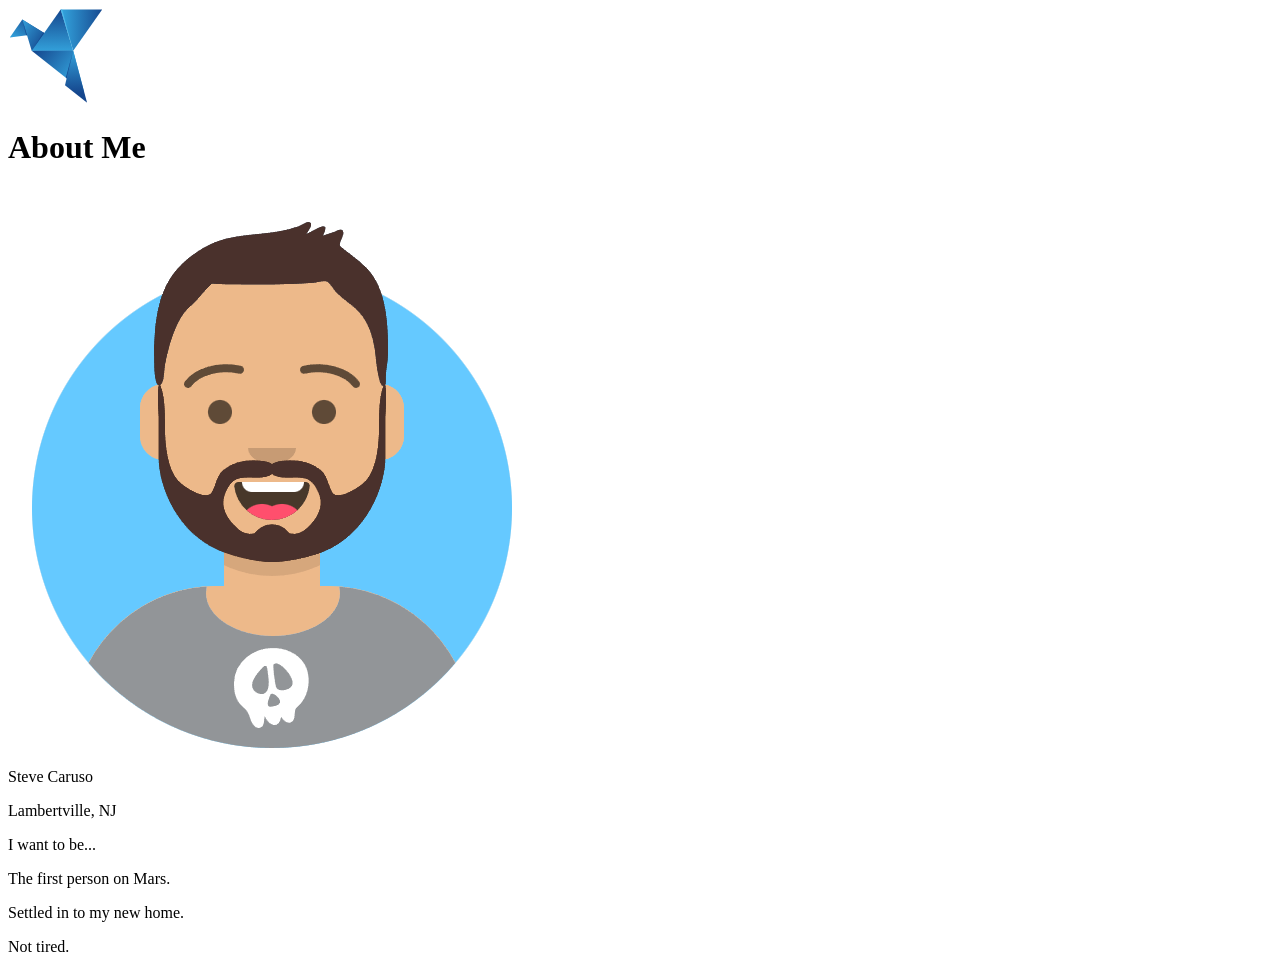
==== index.html @ 85859b28 "first about me submission" ====
<!DOCTYPE html>
<html lang="en">

<head>
    <meta charset="UTF-8">
    <meta name="viewport" content="width=device-width, initial-scale=1.0">
    <title>About Me</title>
</head>

<body>

    <!-- The body element contains all content shown to a visitor -->

    <header>
        <!-- The header shows logo and page title -->
        <img src="img/logo-96X96.svg" alt="Blue origami bird (BOB)">
        <h1>About Me</h1>
    </header>

    <main>
        <!-- The main element envelops important page content -->
        <section>
            <!-- Hero section: Shows profile image, name, & location. -->
            <img src="img/avataaars.png" alt="An avatar image of me">

            <div>
                <p>Steve Caruso</p>
                <p>Lambertville, NJ</p>
            </div>
        </section>

        <section>
            <!-- Bio section: Personal info (NOT TOO PERSONAL!)-->

            <div>
                <p>I want to be...</p>
                <p>The first person on Mars.</p>
                <p>Settled in to my new home.</p>
                <p>Not tired.</p>
            </div>

        </section>

    </main>

</body>

</html>
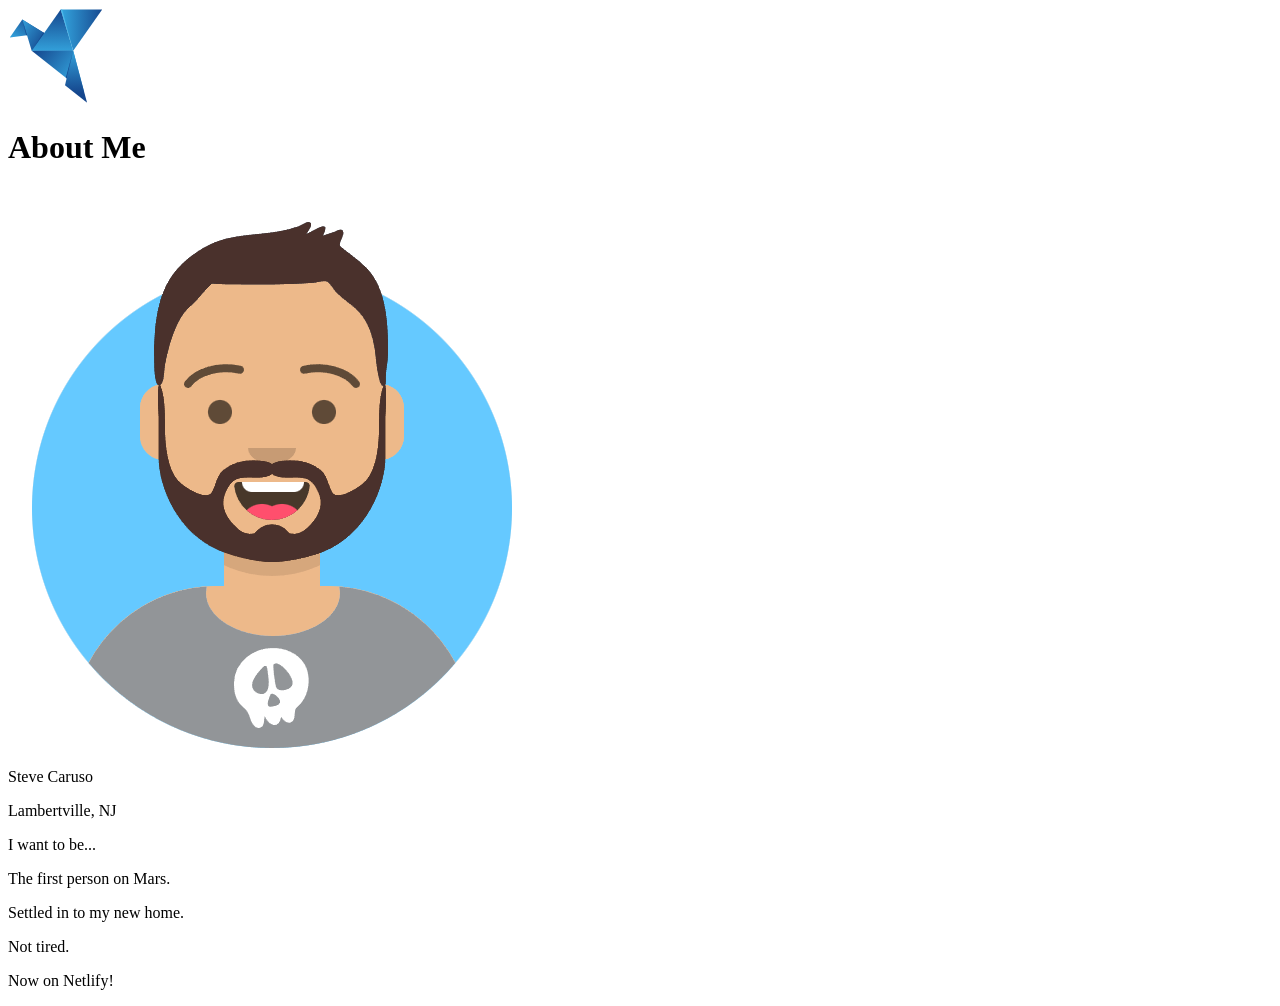
==== commit 3b2ab069: "netlify redeploy check" ====
--- a/index.html
+++ b/index.html
@@ -39,9 +39,11 @@
                 <p>Not tired.</p>
             </div>
 
-        </section>
+        </section> 
 
     </main>
+
+    <p>Now on Netlify!</p>
 
 </body>
 
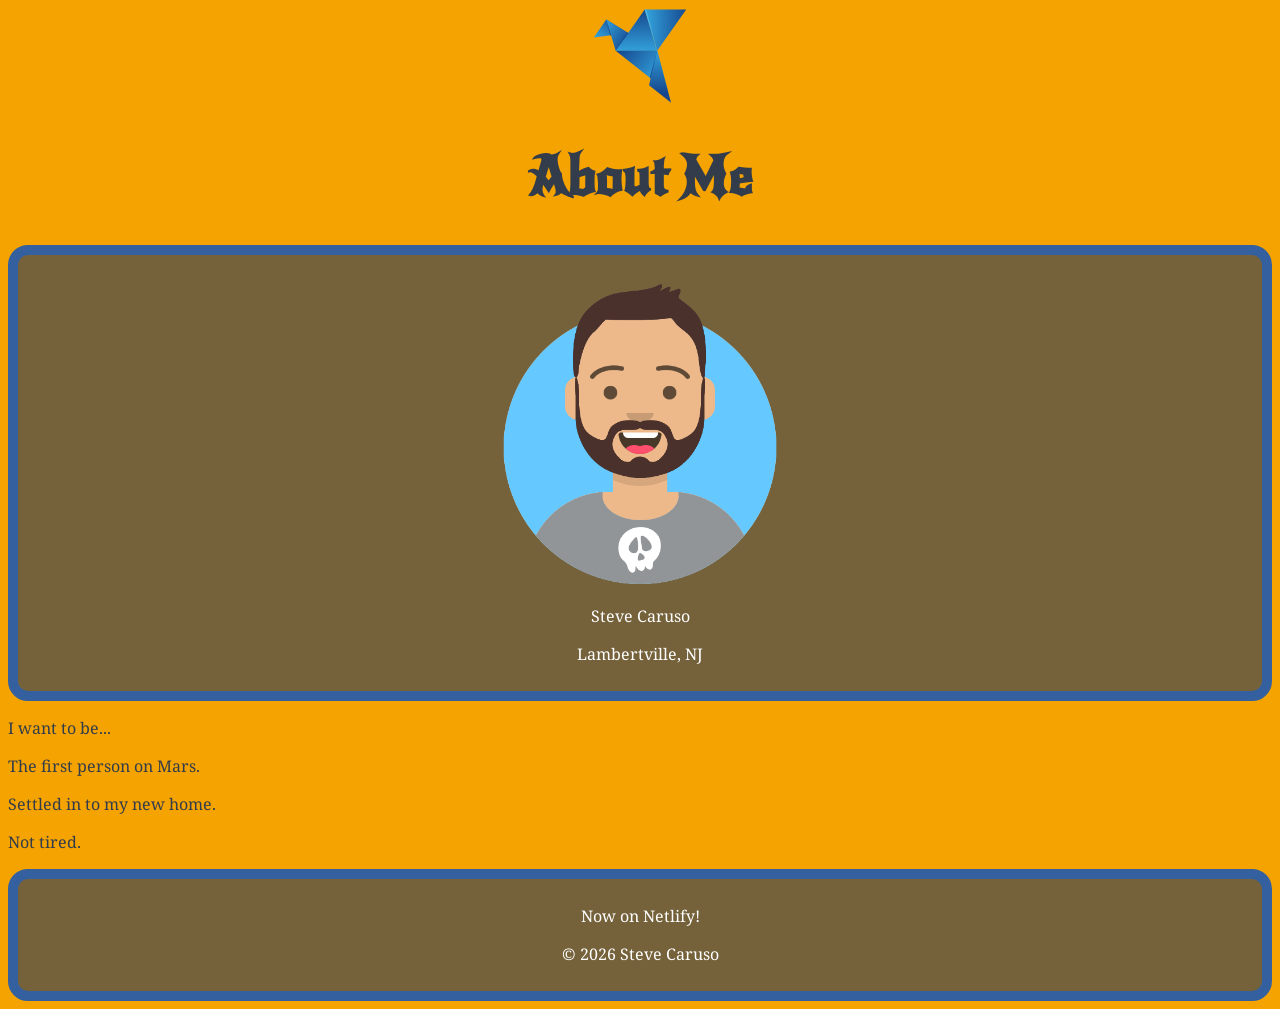
==== commit 2082a676: "adding some style" ====
--- a/index.html
+++ b/index.html
@@ -5,6 +5,7 @@
     <meta charset="UTF-8">
     <meta name="viewport" content="width=device-width, initial-scale=1.0">
     <title>About Me</title>
+    <link rel="stylesheet" href="css/style.css">
 </head>
 
 <body>
@@ -19,7 +20,7 @@
 
     <main>
         <!-- The main element envelops important page content -->
-        <section>
+        <section id="hero">
             <!-- Hero section: Shows profile image, name, & location. -->
             <img src="img/avataaars.png" alt="An avatar image of me">
 
@@ -29,7 +30,7 @@
             </div>
         </section>
 
-        <section>
+        <section id="bio">
             <!-- Bio section: Personal info (NOT TOO PERSONAL!)-->
 
             <div>
@@ -43,7 +44,13 @@
 
     </main>
 
-    <p>Now on Netlify!</p>
+    <footer>
+
+        <p>Now on Netlify!</p>
+
+        <p>&copy; 2026 Steve Caruso</p>
+
+    </footer>
 
 </body>
 
--- a/css/style.css
+++ b/css/style.css
@@ -0,0 +1,31 @@
+@import url('https://fonts.googleapis.com/css2?family=New+Rocker&family=Noto+Serif:ital,wght@0,100..900;1,100..900&display=swap');
+
+/* Comment */
+h1, h2, h3, h4, h5, h6 {
+    font-family: "New Rocker";
+}
+h1 {
+    font-size:40pt;
+}
+
+body {
+    font-family: "Noto Serif";
+    background-color: #F5A301;
+    color:#323c4b;
+}
+
+header {
+    text-align:center;
+}
+#hero, footer {
+    text-align:center;
+    background-color: #75623b;
+    color:#FFFFFF;
+    padding:10px;
+    border:10px solid #3560a0;
+    border-radius:20px;
+}
+#hero img {
+    width:300px;
+    max-width:100%;
+}
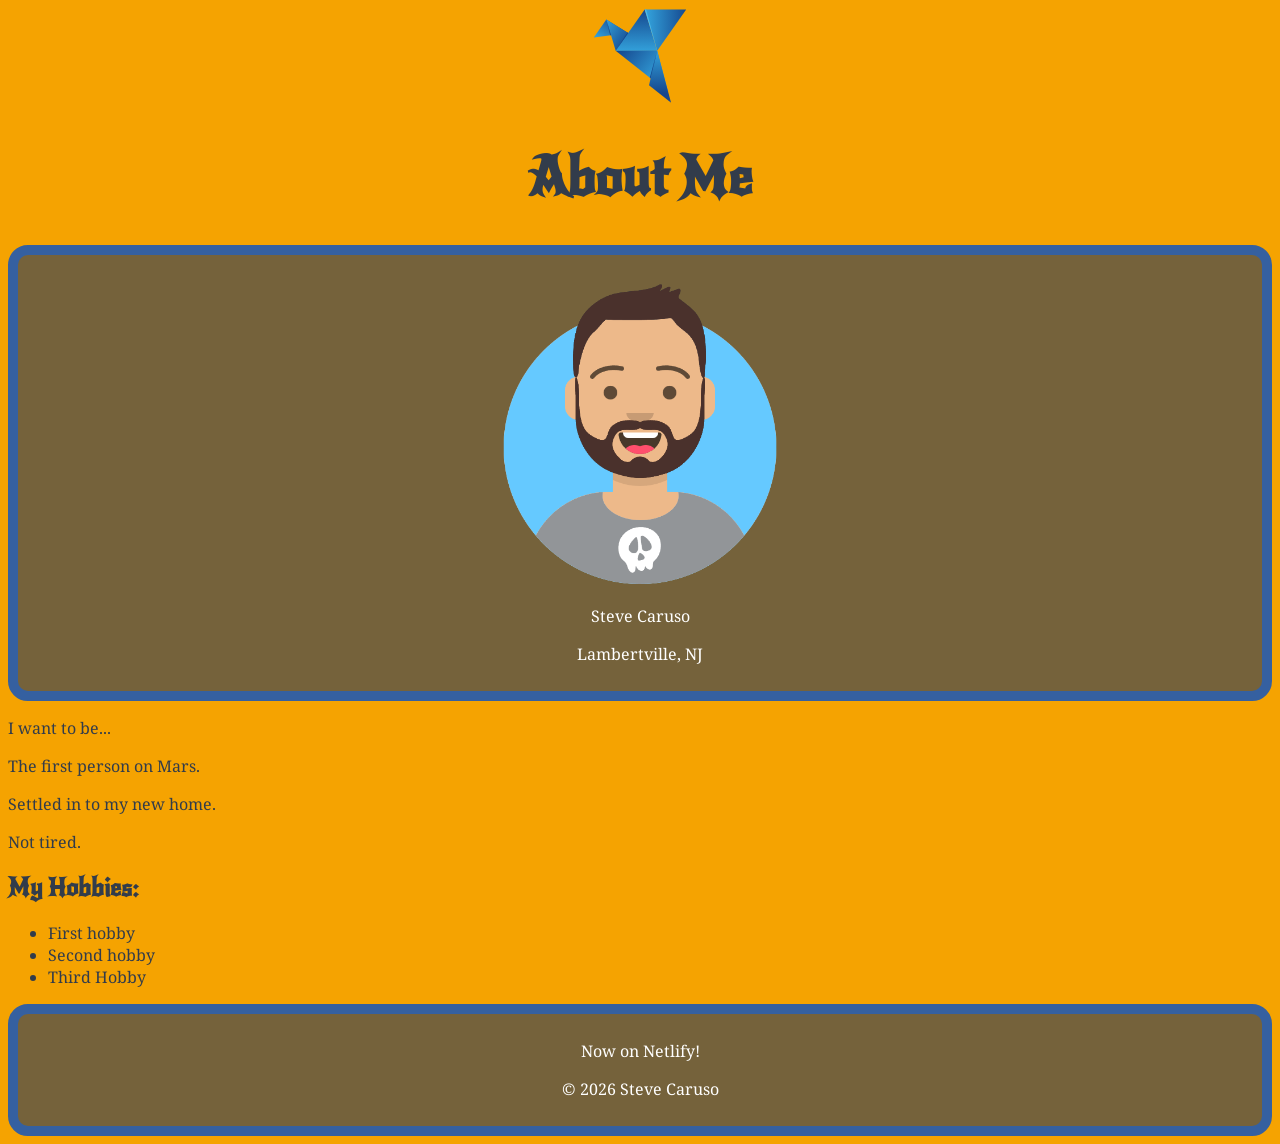
==== commit 4827f57d: "Adding hobbies list" ====
--- a/index.html
+++ b/index.html
@@ -42,6 +42,18 @@
 
         </section> 
 
+        <section id="hobbies">
+
+            <h2>My Hobbies:</h2>
+
+            <ul>
+                <li>First hobby</li>
+                <li>Second hobby</li>
+                <li>Third Hobby</li>
+            </ul>
+
+        </section>
+
     </main>
 
     <footer>
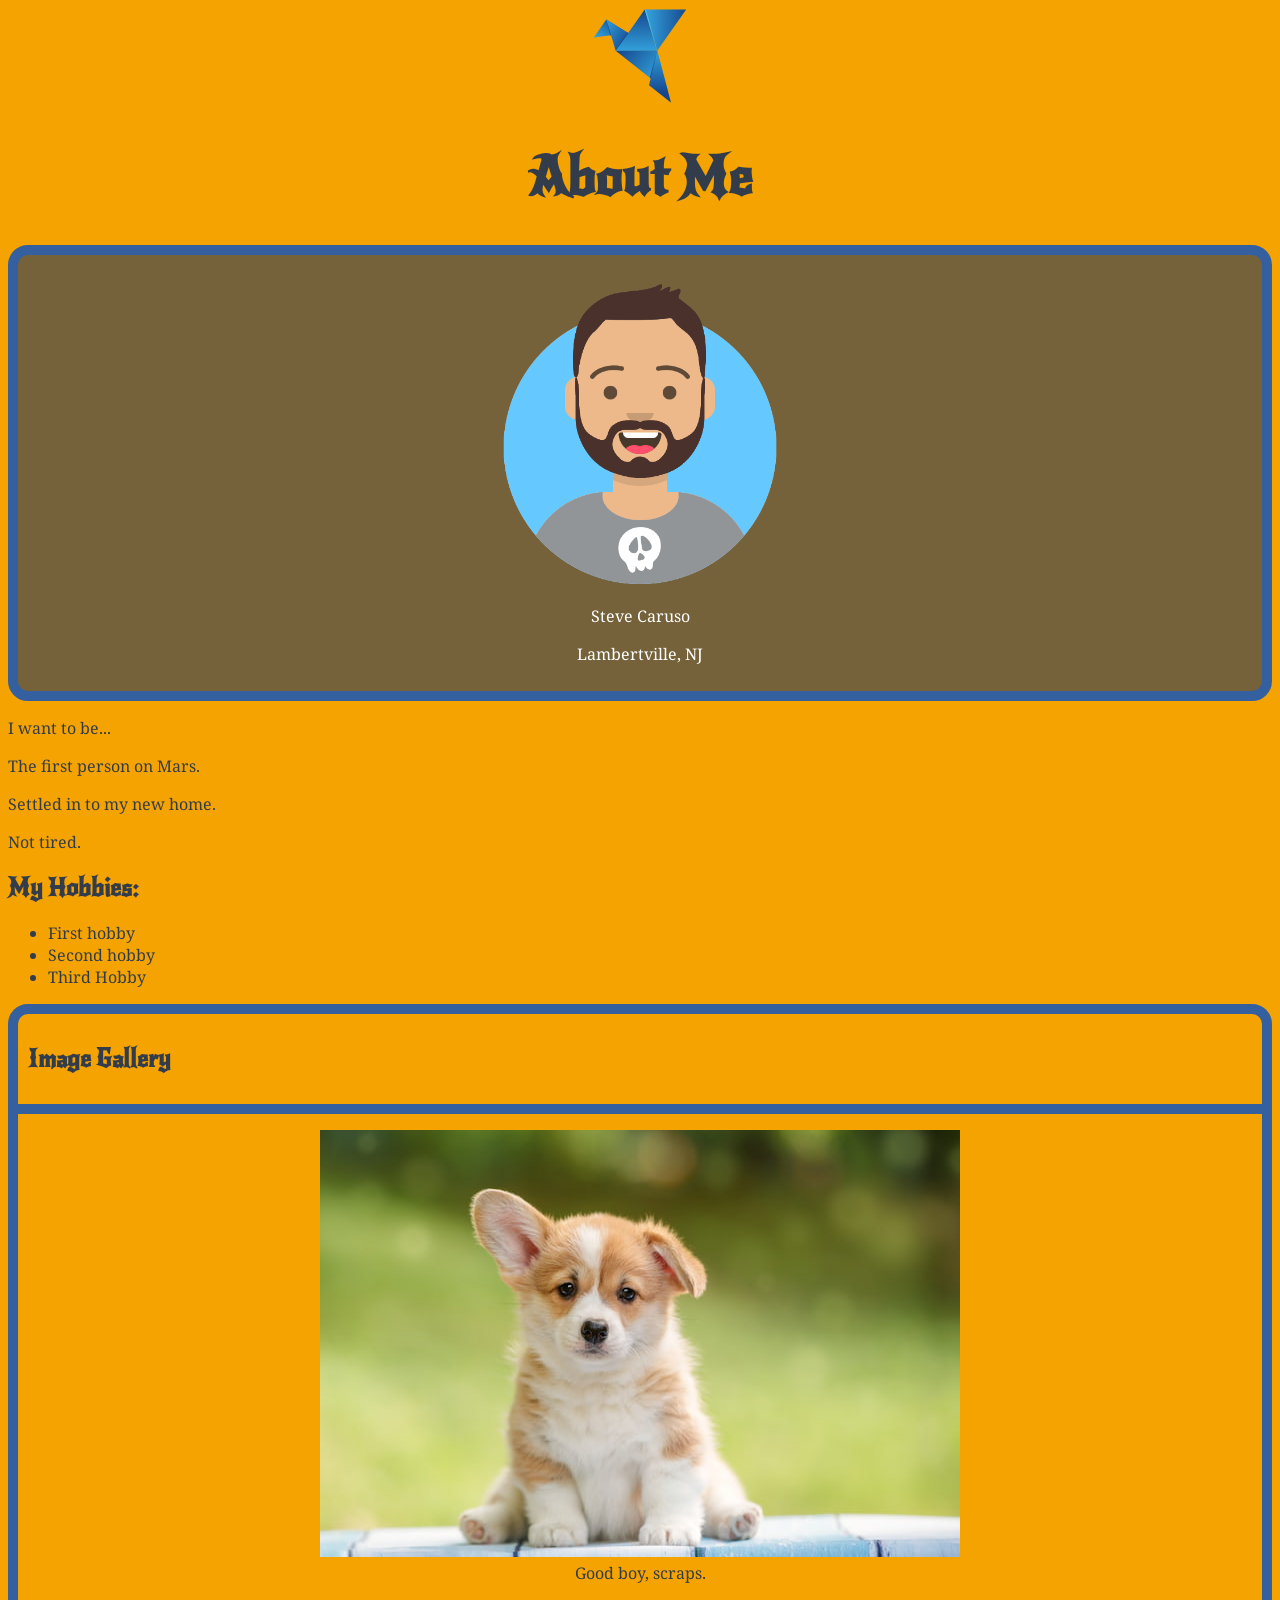
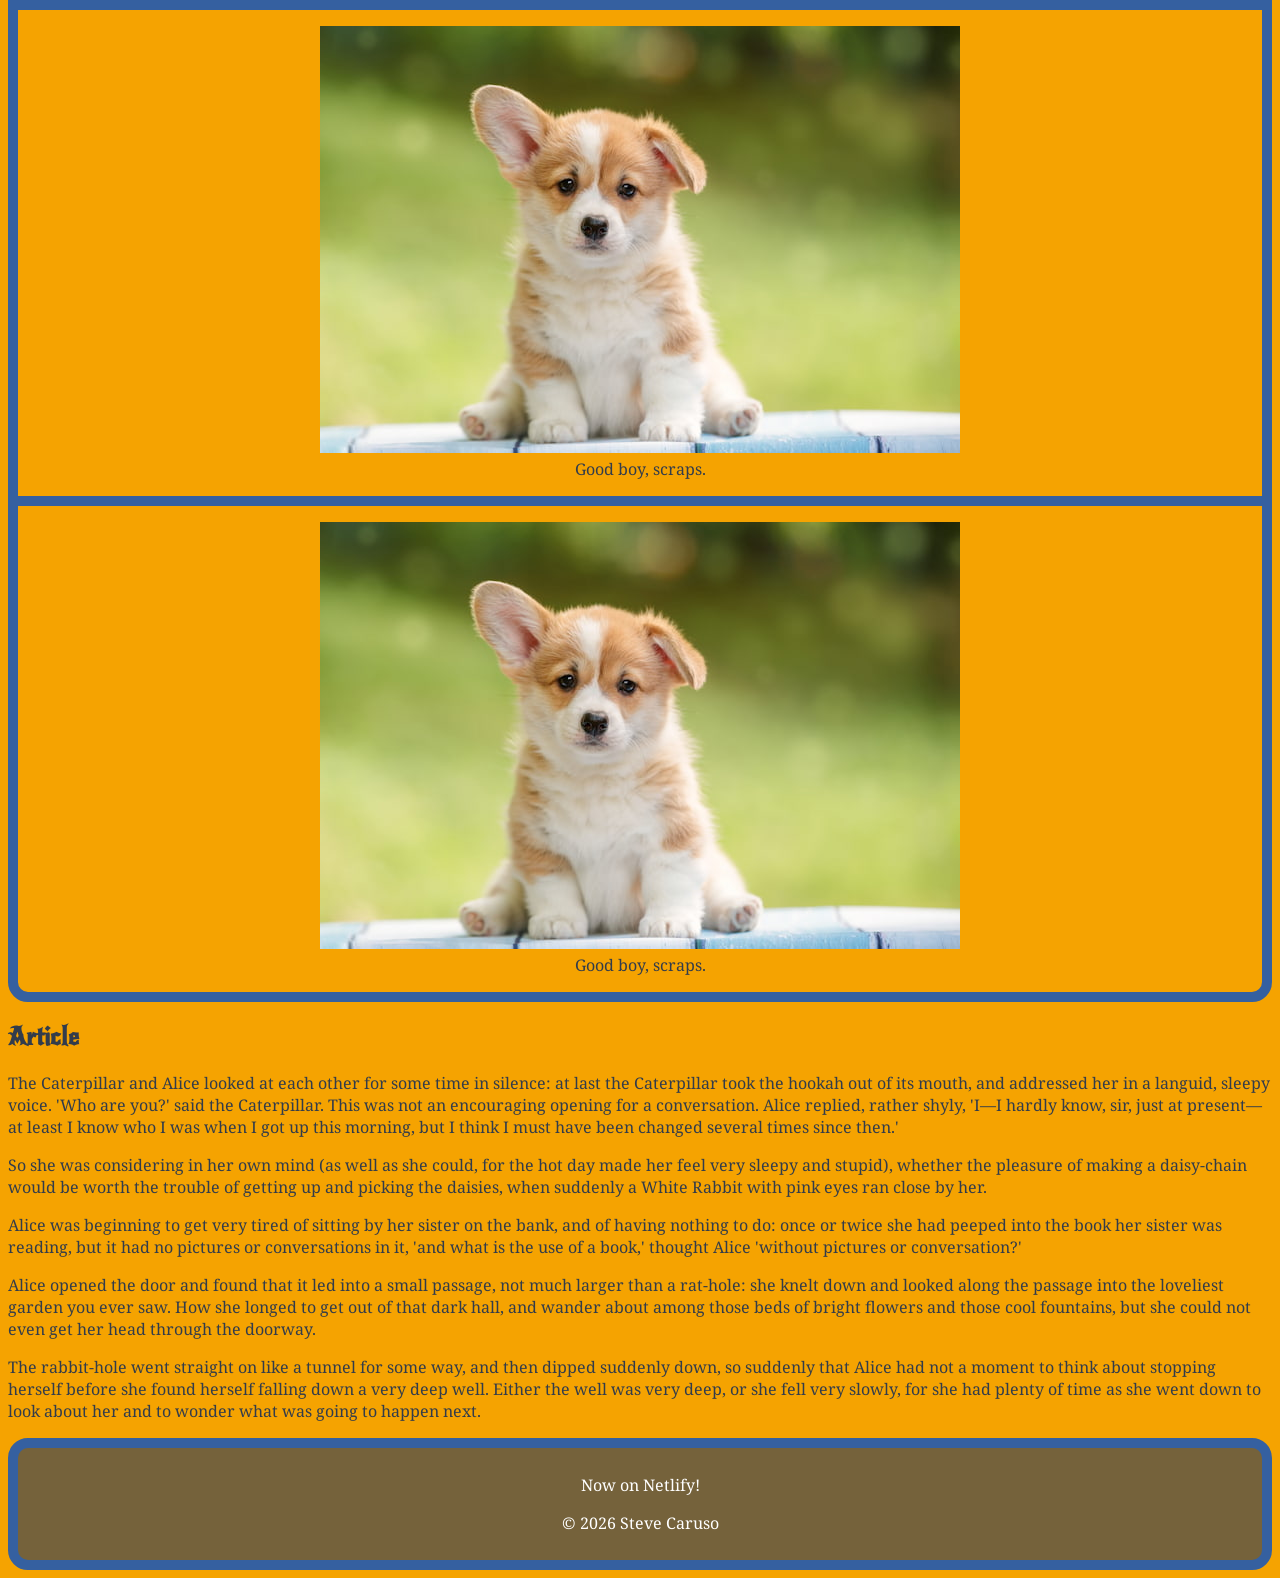
==== commit f809ae10: "Adding article" ====
--- a/index.html
+++ b/index.html
@@ -54,6 +54,53 @@
 
         </section>
 
+        <section id="gallery">
+
+            <h2>Image Gallery</h2>
+
+            <hr>
+
+            <figure>
+                <img src="img/puppies-640w.jpg" alt="Cute puppy">
+                <figcaption>Good boy, scraps.</figcaption>
+            </figure>
+
+            <hr>
+
+            <figure>
+                <img src="img/puppies-640w.jpg" alt="Cute puppy">
+                <figcaption>Good boy, scraps.</figcaption>
+            </figure>
+
+            <hr>
+
+            <figure>
+                <img src="img/puppies-640w.jpg" alt="Cute puppy">
+                <figcaption>Good boy, scraps.</figcaption>
+            </figure>
+
+        </section>
+
+        <article>
+
+            <h2>Article</h2>
+
+            <div>
+                <!-- article content -->
+
+                <p>The Caterpillar and Alice looked at each other for some time in silence: at last the Caterpillar took the hookah out of its mouth, and addressed her in a languid, sleepy voice. 'Who are you?' said the Caterpillar. This was not an encouraging opening for a conversation. Alice replied, rather shyly, 'I—I hardly know, sir, just at present—at least I know who I was when I got up this morning, but I think I must have been changed several times since then.'</p>
+
+                <p>So she was considering in her own mind (as well as she could, for the hot day made her feel very sleepy and stupid), whether the pleasure of making a daisy-chain would be worth the trouble of getting up and picking the daisies, when suddenly a White Rabbit with pink eyes ran close by her.</p>
+
+                <p>Alice was beginning to get very tired of sitting by her sister on the bank, and of having nothing to do: once or twice she had peeped into the book her sister was reading, but it had no pictures or conversations in it, 'and what is the use of a book,' thought Alice 'without pictures or conversation?'</p>
+
+                <p>Alice opened the door and found that it led into a small passage, not much larger than a rat-hole: she knelt down and looked along the passage into the loveliest garden you ever saw. How she longed to get out of that dark hall, and wander about among those beds of bright flowers and those cool fountains, but she could not even get her head through the doorway.</p>
+
+                <p>The rabbit-hole went straight on like a tunnel for some way, and then dipped suddenly down, so suddenly that Alice had not a moment to think about stopping herself before she found herself falling down a very deep well. Either the well was very deep, or she fell very slowly, for she had plenty of time as she went down to look about her and to wonder what was going to happen next.</p>
+            </div>
+
+        </article>
+
     </main>
 
     <footer>
--- a/css/style.css
+++ b/css/style.css
@@ -28,4 +28,23 @@
 #hero img {
     width:300px;
     max-width:100%;
+}
+
+#gallery {
+    border:10px solid #3560a0;
+    border-radius:20px;
+    margin-bottom:10px;
+}
+#gallery img {
+    max-width:100%;
+}
+#gallery figure {
+    text-align:center;
+}
+#gallery hr {
+    border:none;
+    border-top:10px solid #3560a0;
+}
+#gallery h2 {
+    padding:10px;
 }
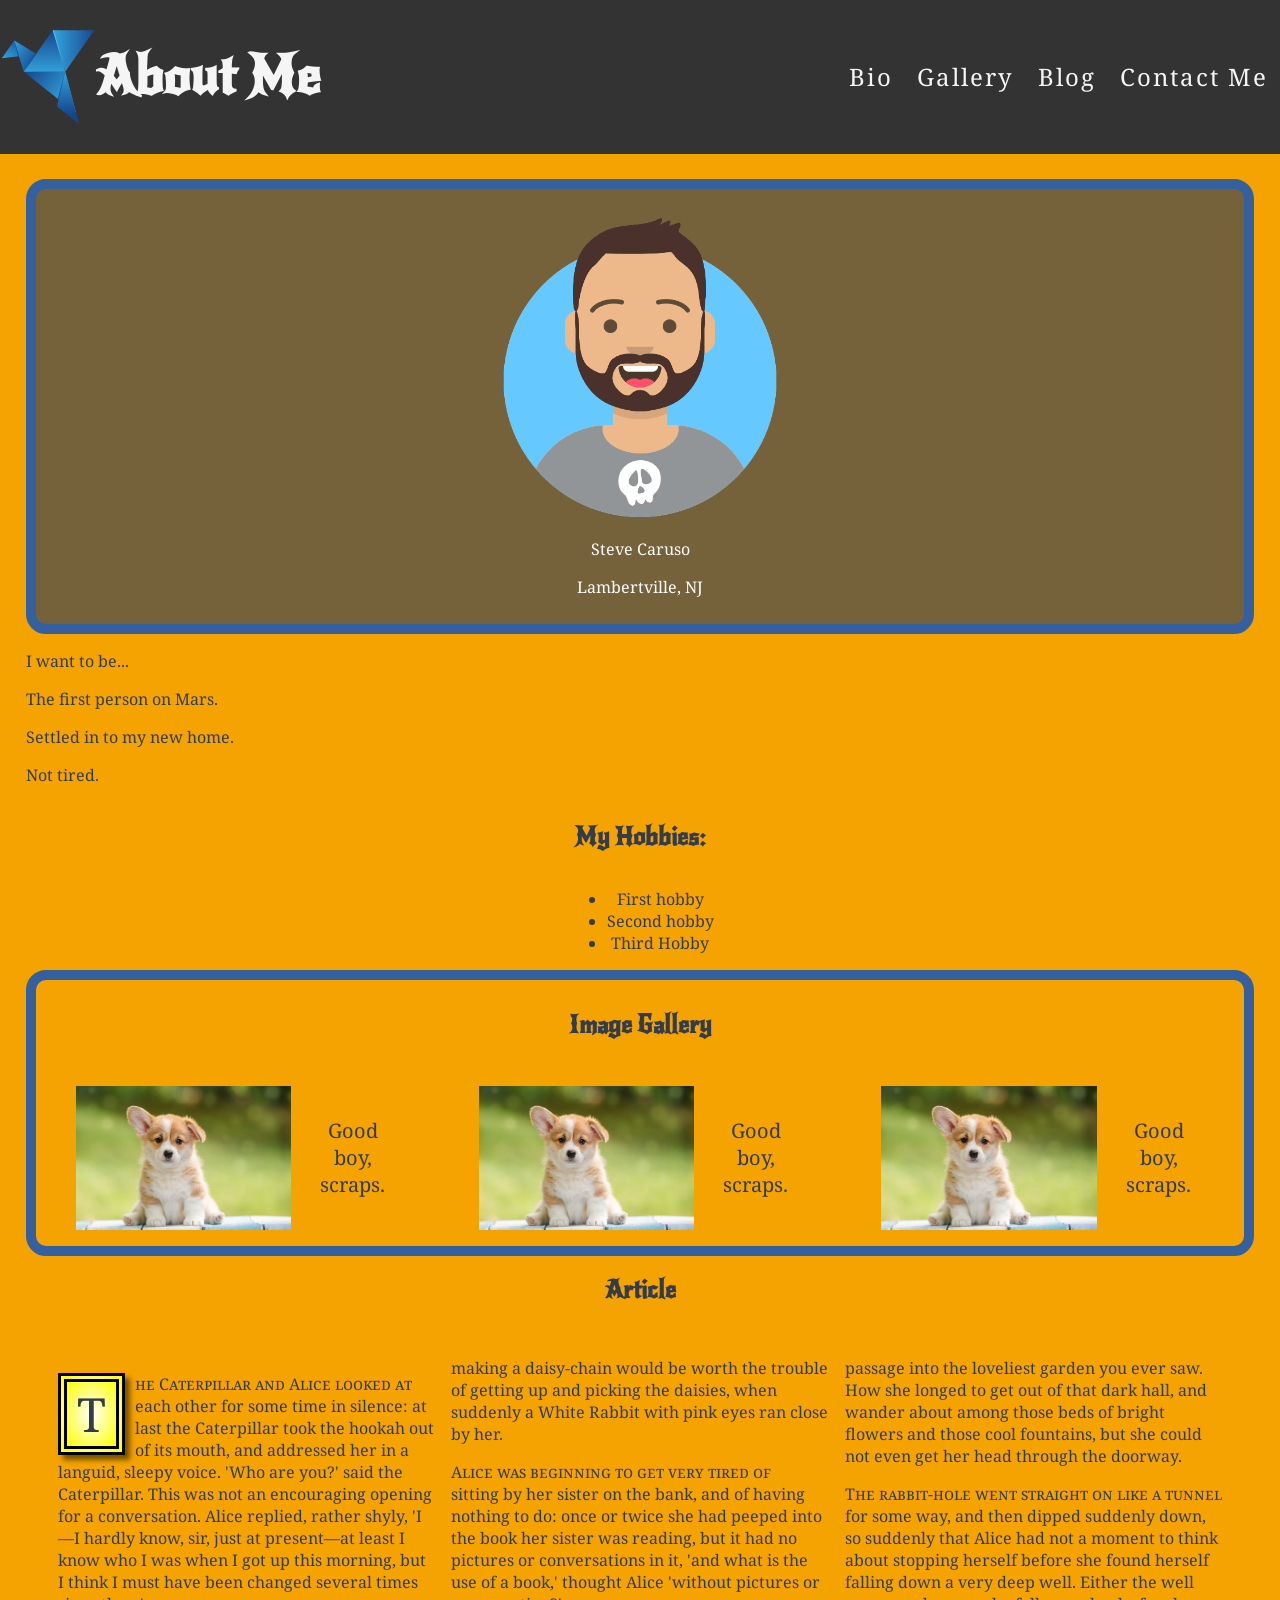
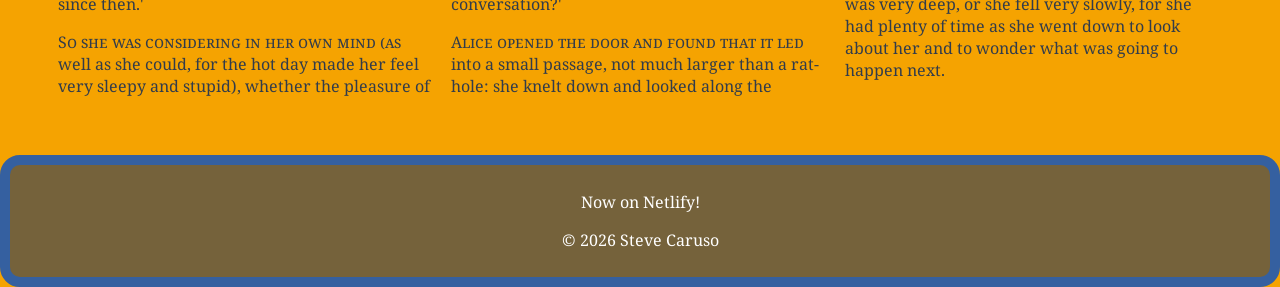
==== commit 1a750deb: "Complete nav bar" ====
--- a/index.html
+++ b/index.html
@@ -6,16 +6,31 @@
     <meta name="viewport" content="width=device-width, initial-scale=1.0">
     <title>About Me</title>
     <link rel="stylesheet" href="css/style.css">
+    <link rel="stylesheet" href="css/nav.css">
 </head>
 
 <body>
 
     <!-- The body element contains all content shown to a visitor -->
-
+    <!-- The header shows logo and page title -->
     <header>
-        <!-- The header shows logo and page title -->
-        <img src="img/logo-96X96.svg" alt="Blue origami bird (BOB)">
-        <h1>About Me</h1>
+        <nav class="navbar">
+            <div class="logo">
+                <img 
+                    src="img/logo-96X96.svg" 
+                    class="log-img"
+                    alt="Blue origami bird (BOB)">
+                <h1 class="logo-title">About Me</h1>
+            </div>
+            <div class="navbar-links">
+                <ul>
+                    <li><a href="#bio" class="nav-links">Bio</a></li>
+                    <li><a href="#gallery" class="nav-links">Gallery</a></li>
+                    <li><a href="#lit" class="nav-links">Blog</a></li>
+                    <li><a href="#contact" class="nav-links">Contact Me</a></li>
+                </ul>
+            </div>
+        </nav>
     </header>
 
     <main>
@@ -81,7 +96,7 @@
 
         </section>
 
-        <article>
+        <article id="lit">
 
             <h2>Article</h2>
 
--- a/css/style.css
+++ b/css/style.css
@@ -3,6 +3,7 @@
 /* Comment */
 h1, h2, h3, h4, h5, h6 {
     font-family: "New Rocker";
+    text-align:center;
 }
 h1 {
     font-size:40pt;
@@ -47,4 +48,66 @@
 }
 #gallery h2 {
     padding:10px;
+}
+
+/* Hobbies */
+#hobbies {
+    text-align:center;
+    display:flex;
+    flex-direction:column;
+    align-items:center;
+}
+
+/* Article */
+article div {
+    max-width:100%;
+    columns:20rem;
+    padding:2em;
+}
+article p:first-child::first-letter {
+    background-image:radial-gradient(white, yellow);
+    font-size:47px;
+    display:block;
+    float:left;
+    margin-right:10px;
+    padding-left:10px;
+    padding-right:10px;
+    border:9px double black;
+    box-shadow:5px 5px 5px rgba(0,0,0,.5);
+}
+article p::first-line {
+    font-variant: small-caps;
+}
+
+/* Tablet size */
+@media (min-width: 960px) {
+
+    #gallery figure {
+        display:grid;
+        grid-template-columns: 2fr 1fr;
+    }
+    #gallery figcaption {
+        display:flex;
+        justify-content: center;
+        align-items: center;
+        font-size: 125%;
+        margin-left: 1rem;
+    }
+
+}
+
+/* Desktop/laptop size */
+@media (min-width: 1200px) {
+ 
+    #gallery {
+        display:grid;
+        grid-template-columns: 1fr 1fr 1fr;
+    }
+    #gallery hr {
+        display:none;
+    }
+    #gallery h2 {
+        grid-column: 1/-1;
+    }
+
 }
--- a/css/nav.css
+++ b/css/nav.css
@@ -0,0 +1,93 @@
+/* make scrolling smooth */
+html {
+    scroll-behavior: smooth;
+}
+
+/* 
+ get rid of padding & sizing on body so
+ header is at top
+*/
+body {
+    box-sizing:border-box;
+    padding:0;
+    margin:0;
+}
+
+/* add some padding back to rest of page */
+main {
+    padding:2vw;
+}
+
+/* navbar */
+.navbar {
+    background-color:#333;
+    color:whitesmoke;
+    display:flex;
+    flex-direction: column;
+}
+
+
+/* logo */
+.logo {
+    display:flex;
+    justify-content:center;
+}
+.logo h1 {
+    display:inline-block;
+}
+
+
+/* navigation list */
+.navbar-links ul {
+    padding:0;
+}
+.navbar-links li {
+    list-style:none;
+    display:block;
+    padding:.5em 0;
+}
+
+/*  
+ style all a tags in header 
+ and then on hover
+*/
+.navbar-links a {
+    /*border:1px solid white;*/
+    color:whitesmoke;
+    font-size:1.5em;
+    padding:.5em;
+    letter-spacing:2px;
+    text-decoration:none;
+    display:inline-block;
+    background-color:#333;
+    border-radius:20px;
+}
+
+.navbar-links a:hover {
+    filter:invert(1);
+}
+
+
+
+
+
+/* 
+media query for non-mobile nav bar
+min-width set to width of nav elements 
+such that no text wraps 
+*/
+@media (min-width:800px) {
+    
+    .navbar {
+        display:flex;
+        flex-direction:row;
+        justify-content:space-between;
+        align-items:center;
+    }
+
+    .navbar ul {
+        display:flex;
+        justify-content:space-between;
+    }
+
+}
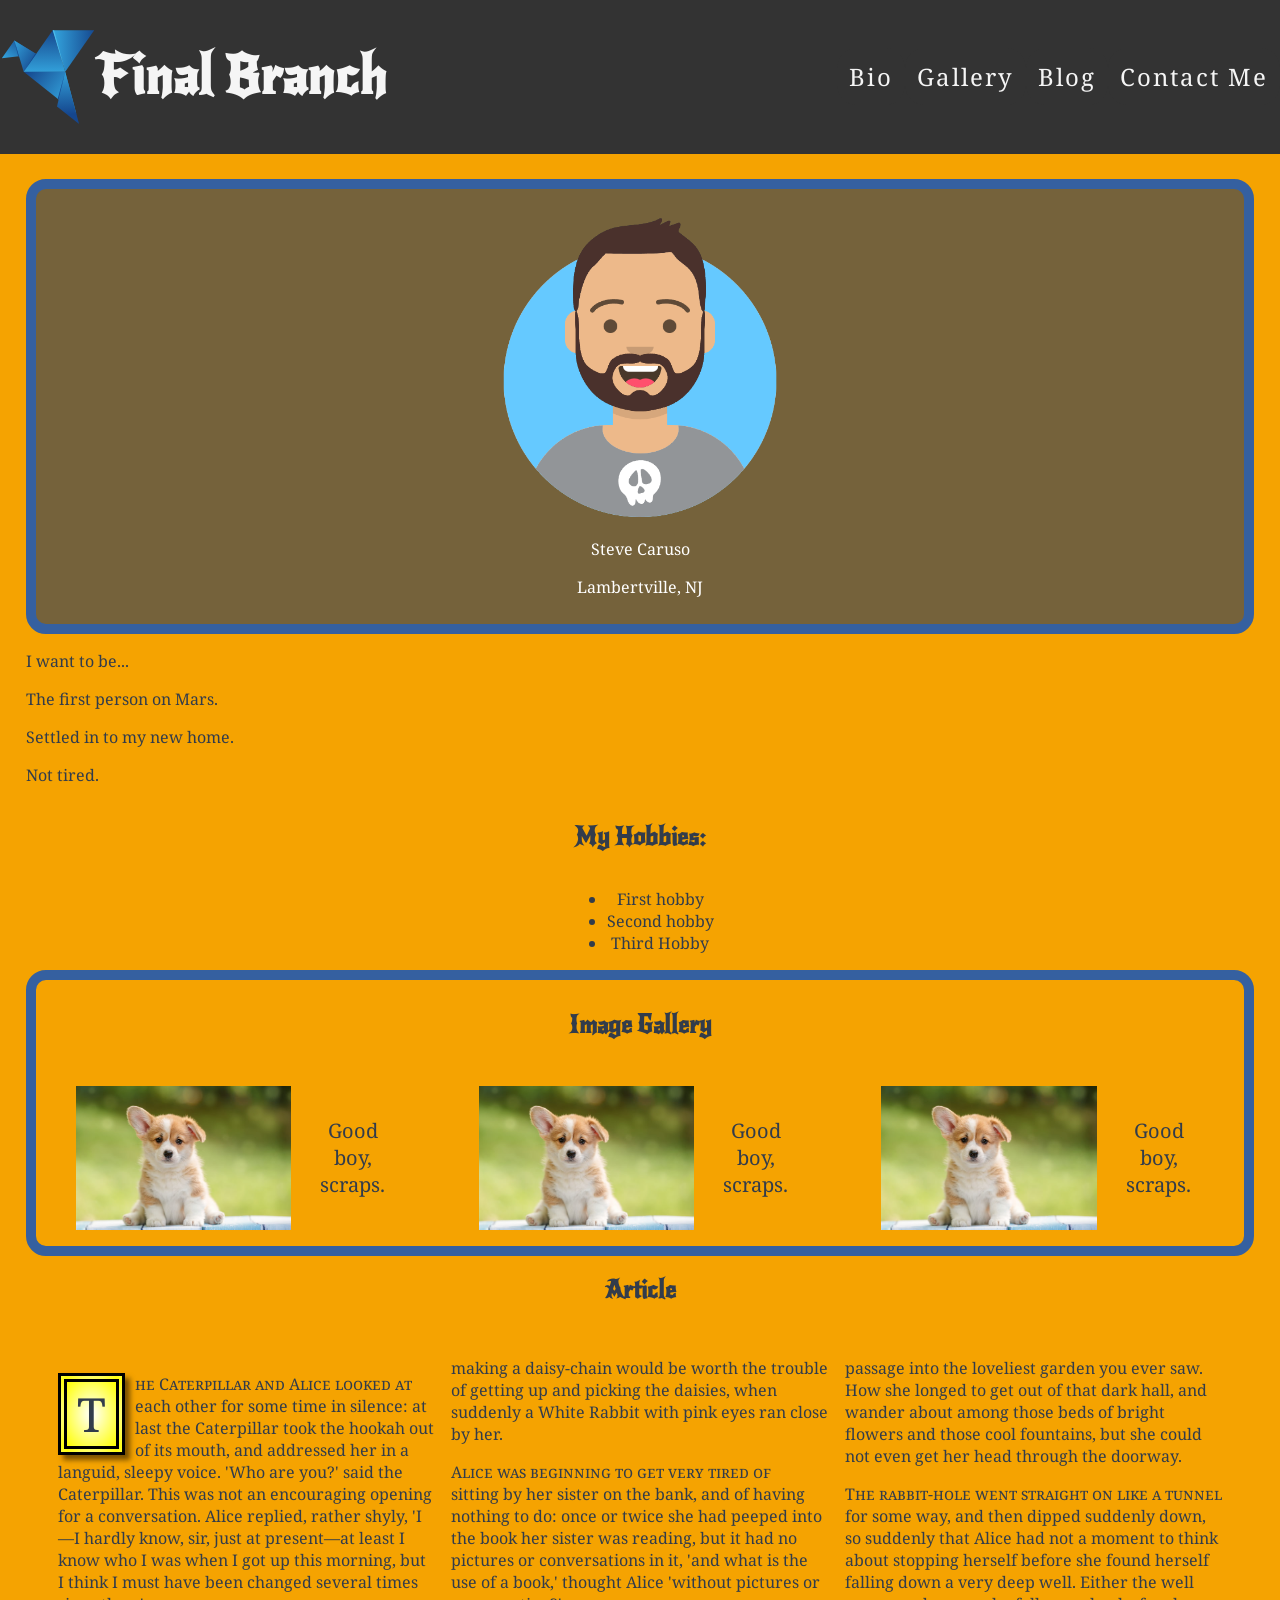
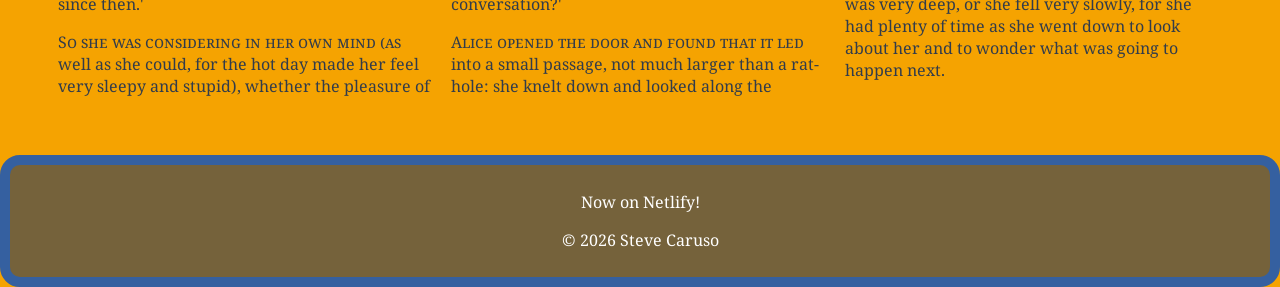
==== commit f3587d2d: "final push" ====
--- a/index.html
+++ b/index.html
@@ -20,7 +20,7 @@
                     src="img/logo-96X96.svg" 
                     class="log-img"
                     alt="Blue origami bird (BOB)">
-                <h1 class="logo-title">About Me</h1>
+                <h1 class="logo-title">Final Branch</h1>
             </div>
             <div class="navbar-links">
                 <ul>
